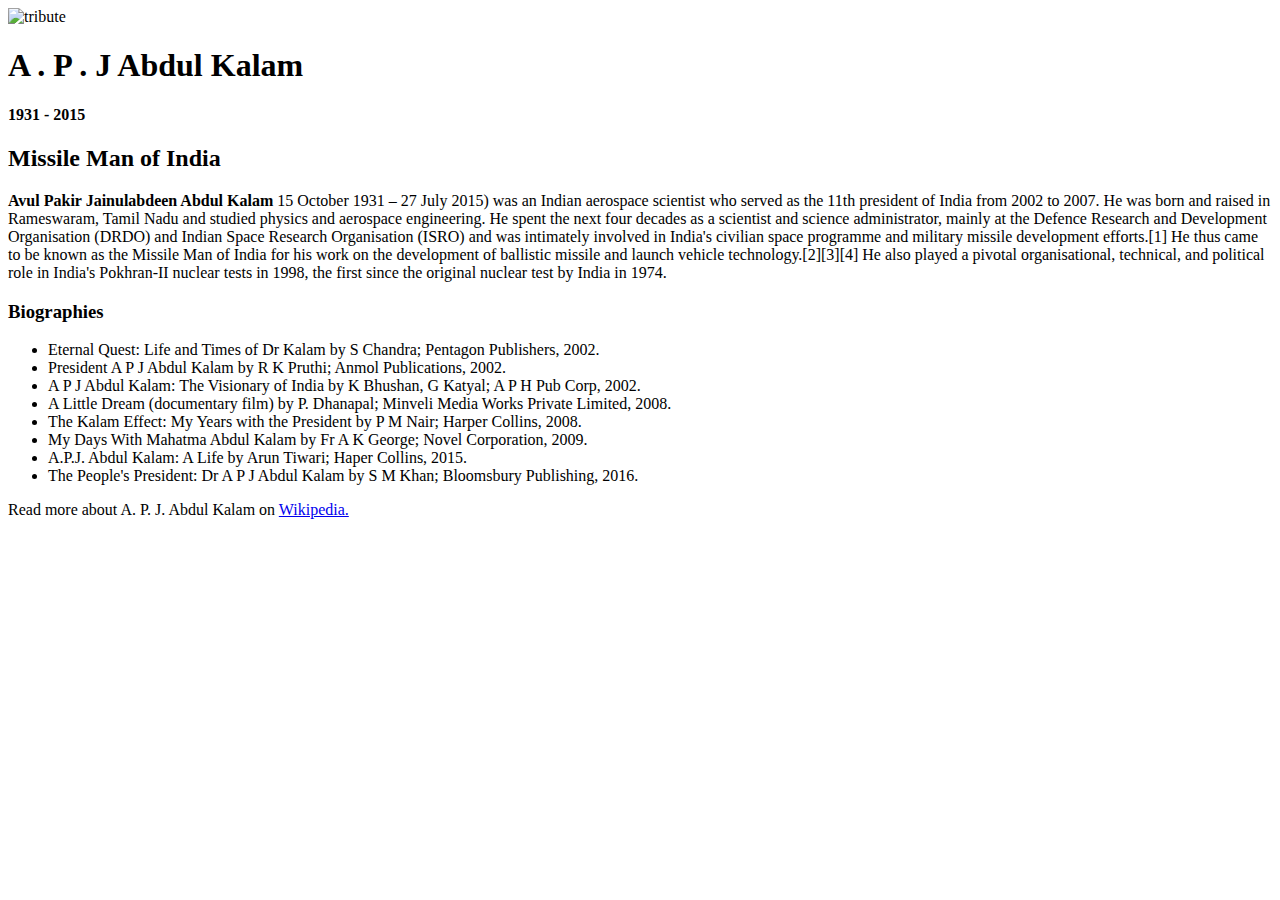
==== Task 2/index.html @ 9f186298 "Create index.html" ====
<!DOCTYPE html>
<html lang="en">
  <head>
    <meta charset="UTF-8" />

    <meta http-equiv="X-UA-Compatible" content="IE=edge" />

    <meta name="viewport" content="width=device-width, initial-scale=1.0" />
    <title>The Tribute Website | A.P. J Abdul Kalam -by sahithi</title>
    <link rel="stylesheet" href="style.css" />
  </head>
  <body>
    <div class="container">
      <div class="content">
        <section class="top_section">
          <div class="image_container">
            <img src="./images/apj.jpg" alt="tribute" />
          </div>
          <div>
            <h1>A . P . J Abdul Kalam</h1>
            <h4>1931 - 2015</h4>
          </div>
        </section>
        <section class="about_section">
          <h2>Missile Man of India</h2>
          <p>
            <b>Avul Pakir Jainulabdeen Abdul Kalam</b> 15 October 1931 – 27 July
            2015) was an Indian aerospace scientist who served as the 11th
            president of India from 2002 to 2007. He was born and raised in
            Rameswaram, Tamil Nadu and studied physics and aerospace
            engineering. He spent the next four decades as a scientist and
            science administrator, mainly at the Defence Research and
            Development Organisation (DRDO) and Indian Space Research
            Organisation (ISRO) and was intimately involved in India's civilian
            space programme and military missile development efforts.[1] He thus
            came to be known as the Missile Man of India for his work on the
            development of ballistic missile and launch vehicle
            technology.[2][3][4] He also played a pivotal organisational,
            technical, and political role in India's Pokhran-II nuclear tests in
            1998, the first since the original nuclear test by India in 1974.
          </p>
        </section>
        <section class="biography_section">
          <h3>Biographies</h3>
          <ul>
            <li>
              Eternal Quest: Life and Times of Dr Kalam by S Chandra; Pentagon
              Publishers, 2002.
            </li>
            <li>
              President A P J Abdul Kalam by R K Pruthi; Anmol Publications,
              2002.
            </li>
            <li>
              A P J Abdul Kalam: The Visionary of India by K Bhushan, G Katyal;
              A P H Pub Corp, 2002.
            </li>
            <li>
              A Little Dream (documentary film) by P. Dhanapal; Minveli Media
              Works Private Limited, 2008.
            </li>
            <li>
              The Kalam Effect: My Years with the President by P M Nair; Harper
              Collins, 2008.
            </li>
            <li>
              My Days With Mahatma Abdul Kalam by Fr A K George; Novel
              Corporation, 2009.
            </li>
            <li>
              A.P.J. Abdul Kalam: A Life by Arun Tiwari; Haper Collins, 2015.
            </li>
            <li>
              The People's President: Dr A P J Abdul Kalam by S M Khan;
              Bloomsbury Publishing, 2016.
            </li>
          </ul>
        </section>
        <footer>
          <p>
            Read more about A. P. J. Abdul Kalam on
            <a href="https://en.wikipedia.org/wiki/A._P._J._Abdul_Kalam"
              >Wikipedia.</a
            >
          </p>
        </footer>
      </div>
    </div>
  </body>
</html>
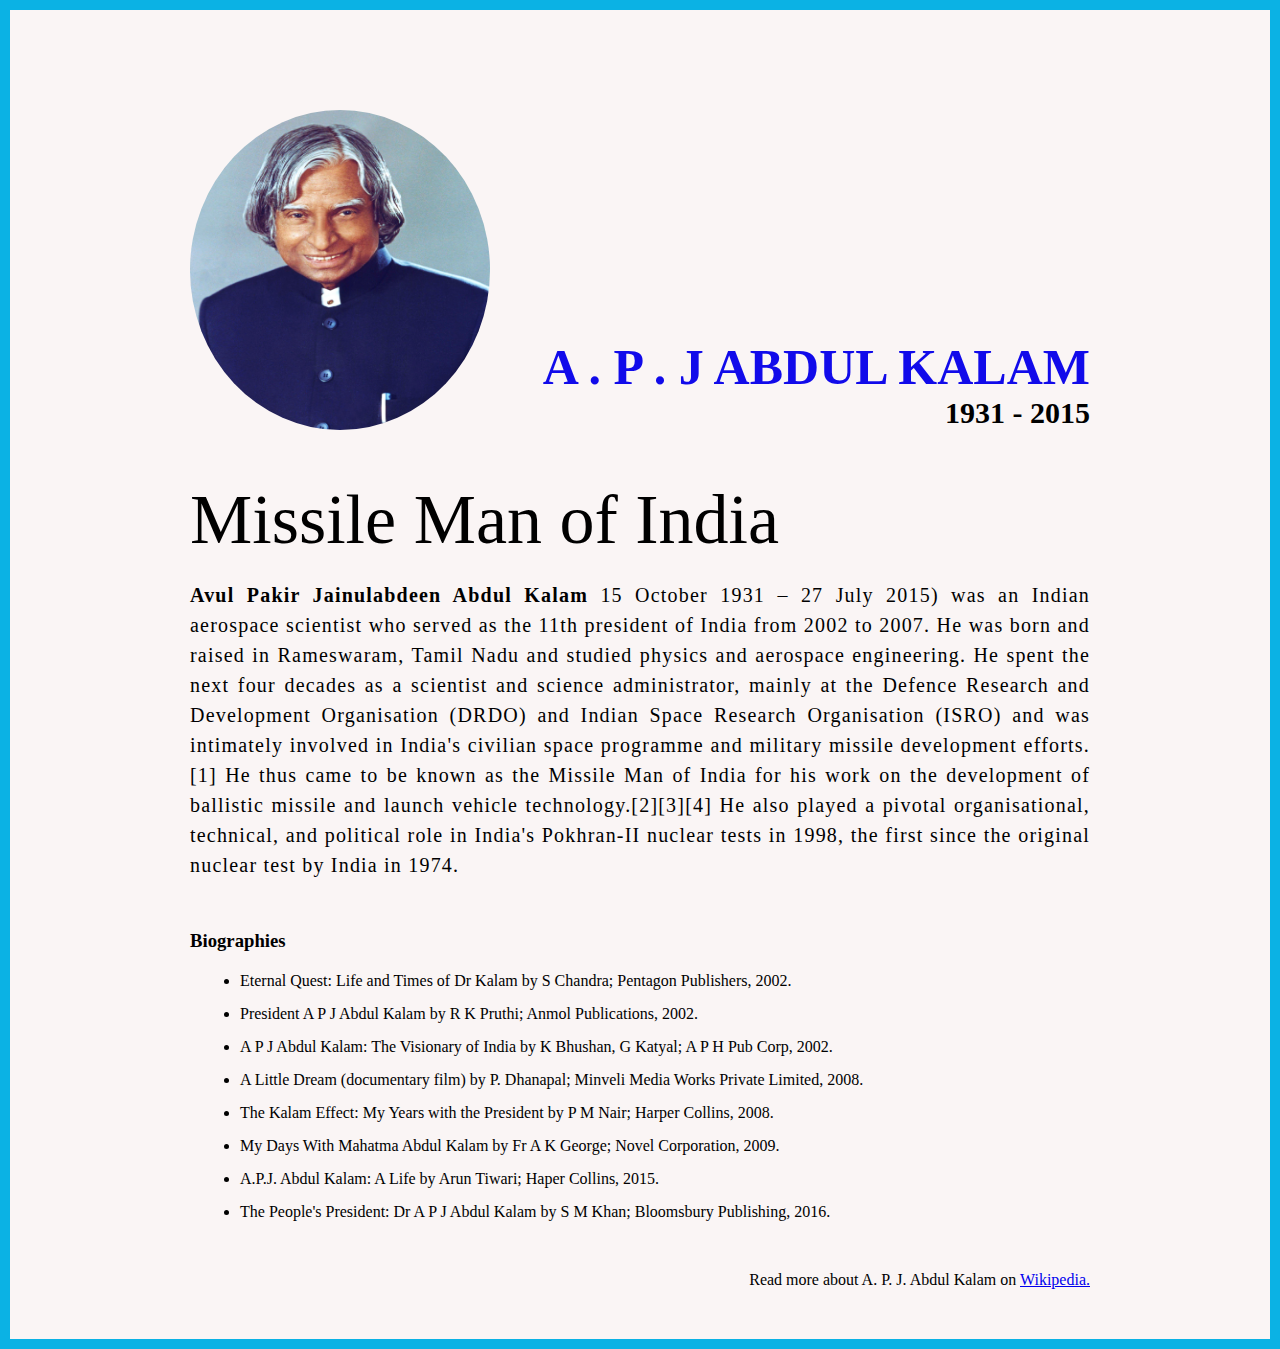
==== commit 7a8033ce: "Update index.html" ====
--- a/Task 2/index.html
+++ b/Task 2/index.html
@@ -14,7 +14,7 @@
       <div class="content">
         <section class="top_section">
           <div class="image_container">
-            <img src="./images/apj.jpg" alt="tribute" />
+            <img src="./apj.jpg" alt="tribute" />
           </div>
           <div>
             <h1>A . P . J Abdul Kalam</h1>
--- a/Task 2/style.css
+++ b/Task 2/style.css
@@ -0,0 +1,76 @@
+* {
+  margin: 0;
+  padding: 0;
+  box-sizing: border-box;
+}
+
+.container {
+  background-color: #faf5f5;
+  min-height: 100vh;
+  border: 10px solid #0bb2e4;
+}
+
+.content {
+  max-width: 900px;
+  margin: 0 auto;
+}
+.top_section {
+  margin-top: 100px;
+  display: flex;
+  justify-content: space-between;
+  align-items: flex-end;
+}
+.top_section h1 {
+  font-size: 50px;
+  font-weight: bold;
+  color: #110aea;
+  text-transform: uppercase;
+}
+.top_section h4 {
+  font-size: 30px;
+  text-align: end;
+}
+
+.image_container {
+  border-radius: 50%;
+  overflow: hidden;
+}
+
+.image_container,
+img {
+  width: 300px;
+  height: 320px;
+}
+.about_section {
+  margin-top: 50px;
+}
+.about_section h2 {
+  font-size: 70px;
+  font-weight: 400;
+  margin-bottom: 20px;
+}
+.about_section p {
+  font-size: 20px;
+  line-height: 30px;
+  letter-spacing: 1.2px;
+  text-align: justify;
+}
+.biography_section {
+  margin: 50px 0;
+}
+.biography_section h3 {
+  margin-bottom: 20px;
+}
+.biography_section ul {
+  margin-left: 50px;
+}
+.biography_section li {
+  margin-bottom: 15px;
+}
+
+footer {
+  margin: 50px 0;
+}
+footer p {
+  text-align: end;
+}
